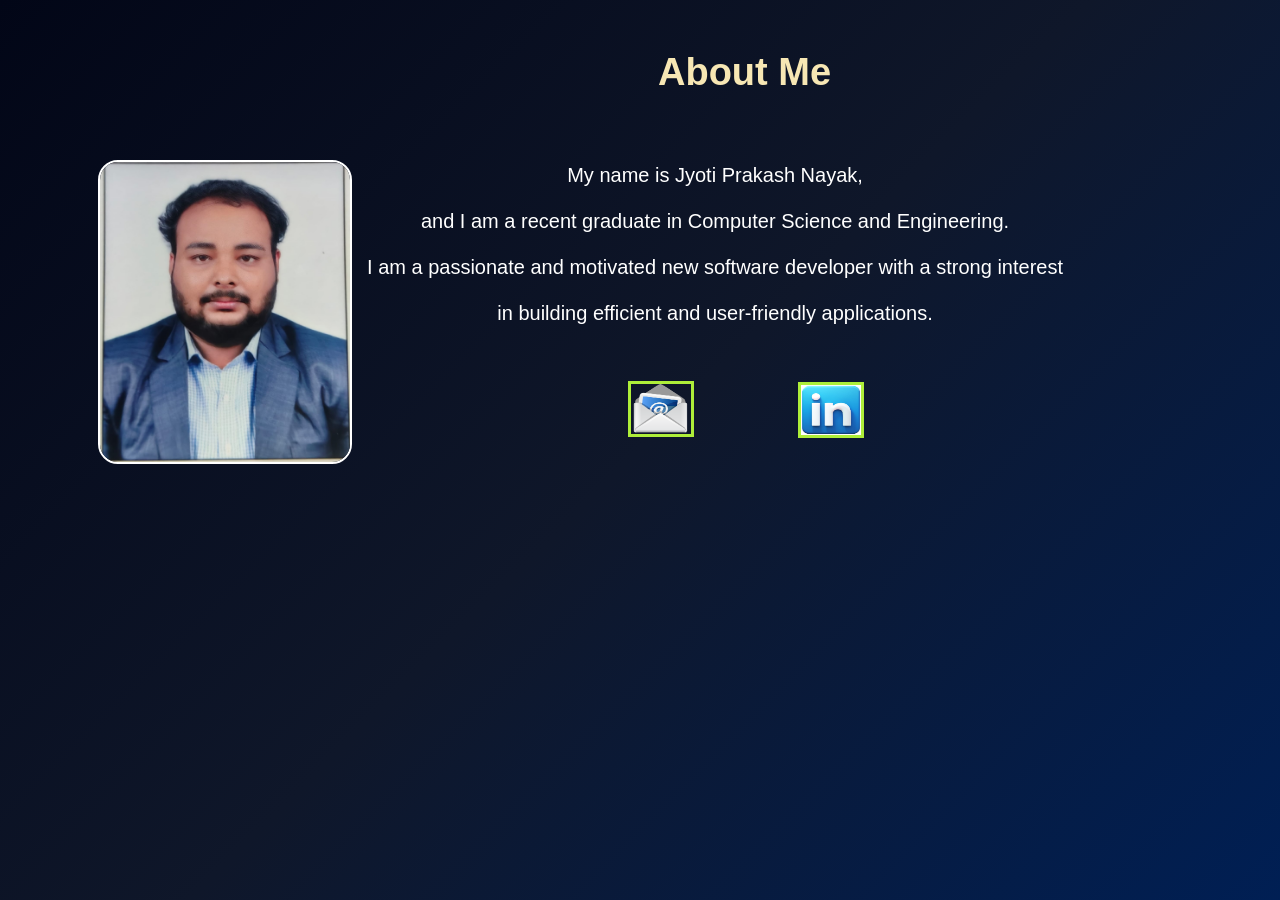
==== about.html @ 401957b0 "Add files via upload" ====
<html class="dd">
    <link rel="stylesheet" href="about.css">
    <title>About</title><br>
    <h1 class="tt">About Me</h1>
    <body>
        <img src="jp.jpeg" class="ff">
    <p class="qq">My name is Jyoti Prakash Nayak,<br><br>and I am a recent graduate in Computer Science and Engineering. <br><br> 
    I am a passionate and motivated new software developer with a strong interest <br><br>
     in building efficient and user-friendly applications.</p></hr><br><br>
     <a href="mailto:jyotiprakash83063@gmail.com"target="_blank">
        <img src="pk.png" alt="Email" class="hg">
     </a>
     <a href="https://www.linkedin.com/in/jyoti-prakash-nayak-9454b5229" target="_blank">
       <img src="kp.jpg" alt="linkedin" class="ww">
     </a>
</body>
    
    
    </html>
---- about.css ----
.dd{
      background:
linear-gradient(135deg,#020617,#0f172a,#001f54);
color:white;
font-family: Arial;
}
.tt{
    margin-left: 650px;
    color: #f7e7b4;
    font-size: 38px;
}
.ff{
    border-radius: 20px;
    border: 2px solid white;
    height: 300px;
    width: 250px;
    margin-left: 90px;
    margin-top: 40px;
}
.yt{
    margin-top: 50px;
}
.qq{
    text-align: center;
    margin-top: -300px;
    margin-left: 150px;
    color: white;
    font-size: 20px;
    display: block;
    

}
.hg{
    width: 60px;
    height: 50px;
    margin-left: 620px;
      border: 3px solid rgb(174, 238, 57);
}
.ww{
    border: 3px solid rgb(174, 238, 57);
    width: 60px;
    height: 50px;
    margin-left: 790px;
    margin-top: -55px;
}
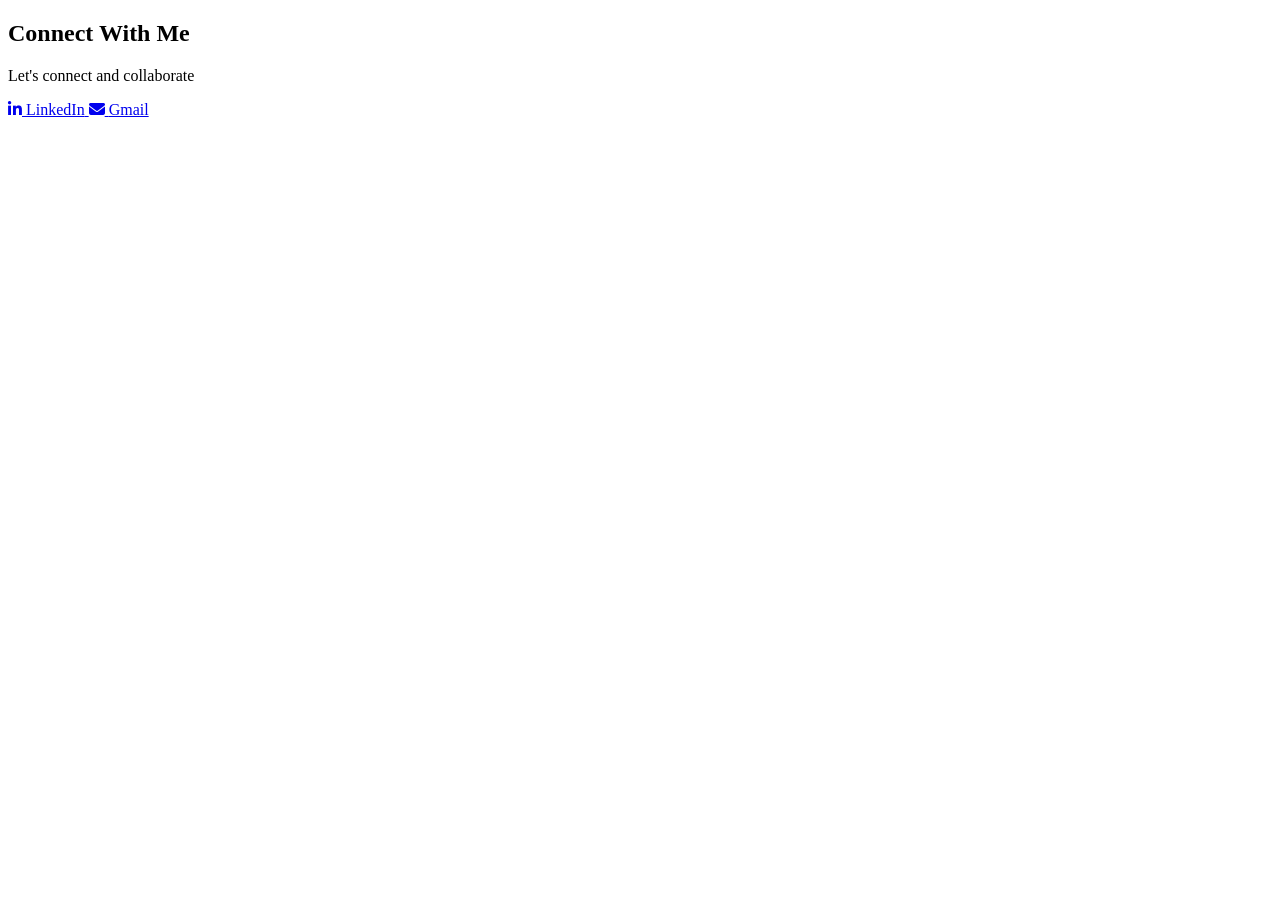
==== commit f21e7879: "Revamp about.html with new contact section Updated the about page to a new layout with contact optio" ====
--- a/about.html
+++ b/about.html
@@ -1,19 +1,63 @@
-<html class="dd">
-    <link rel="stylesheet" href="about.css">
-    <title>About</title><br>
-    <h1 class="tt">About Me</h1>
-    <body>
-        <img src="jp.jpeg" class="ff">
-    <p class="qq">My name is Jyoti Prakash Nayak,<br><br>and I am a recent graduate in Computer Science and Engineering. <br><br> 
-    I am a passionate and motivated new software developer with a strong interest <br><br>
-     in building efficient and user-friendly applications.</p></hr><br><br>
-     <a href="mailto:jyotiprakash83063@gmail.com"target="_blank">
-        <img src="pk.png" alt="Email" class="hg">
-     </a>
-     <a href="https://www.linkedin.com/in/jyoti-prakash-nayak-9454b5229" target="_blank">
-       <img src="kp.jpg" alt="linkedin" class="ww">
-     </a>
+<!DOCTYPE html>
+<html>
+
+<head>
+
+<title>Connect With Me</title>
+
+<link rel="stylesheet"
+href="style.css">
+
+<link rel="stylesheet"
+href="https://cdnjs.cloudflare.com/ajax/libs/font-awesome/6.5.2/css/all.min.css">
+
+</head>
+
+<body>
+
+<section class="contact">
+
+<h1>
+Connect
+<span>With</span>
+Me
+</h1>
+
+<div class="line">
+<span></span>
+</div>
+
+<p>
+Let's connect and collaborate
+</p>
+
+<div class="social">
+
+<a
+href="https://linkedin.com/in/YOUR_LINKEDIN"
+target="_blank"
+class="linkedin">
+
+<i class="fa-brands fa-linkedin-in"></i>
+
+<span>LinkedIn</span>
+
+</a>
+
+<a
+href="mailto:yourgmail@gmail.com"
+class="gmail">
+
+<i class="fa-solid fa-envelope"></i>
+
+<span>Gmail</span>
+
+</a>
+
+</div>
+
+</section>
+
 </body>
-    
-    
-    </html>+
+</html>
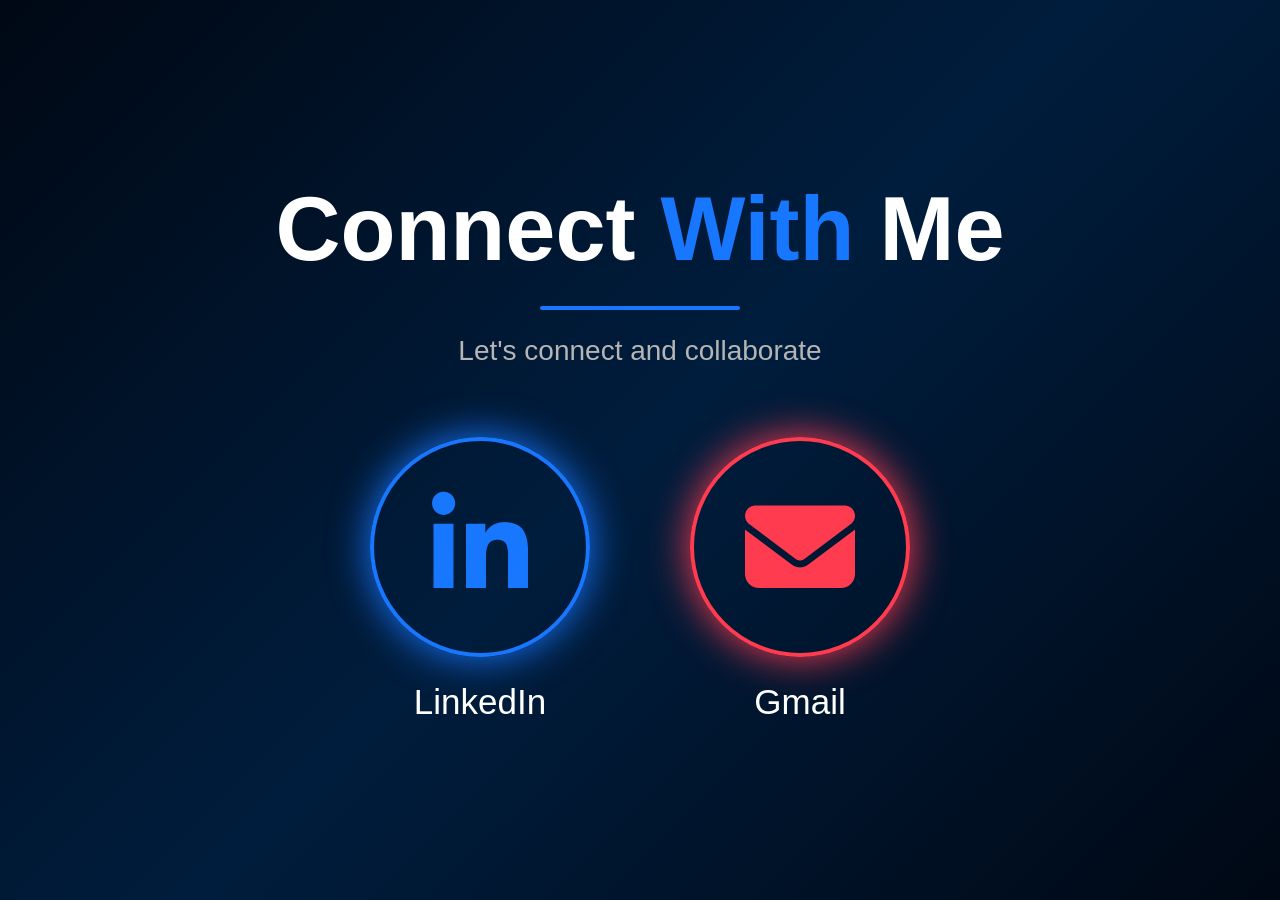
==== commit f1ff19d9: "Change stylesheet link in about.html Updated stylesheet link from 'style.css' to 'about.css'." ====
--- a/about.html
+++ b/about.html
@@ -6,7 +6,7 @@
 <title>Connect With Me</title>
 
 <link rel="stylesheet"
-href="style.css">
+href="about.css">
 
 <link rel="stylesheet"
 href="https://cdnjs.cloudflare.com/ajax/libs/font-awesome/6.5.2/css/all.min.css">
--- a/about.css
+++ b/about.css
@@ -0,0 +1,186 @@
+*{
+margin:0;
+padding:0;
+box-sizing:border-box;
+font-family:Arial;
+}
+
+body{
+
+background:
+linear-gradient(
+135deg,
+#000814,
+#001d3d,
+#000814
+);
+
+min-height:100vh;
+
+display:flex;
+
+justify-content:center;
+
+align-items:center;
+
+color:white;
+
+}
+
+.contact{
+
+text-align:center;
+
+}
+
+.contact h1{
+
+font-size:90px;
+
+}
+
+.contact h1 span{
+
+color:#1877ff;
+
+}
+
+.line{
+
+display:flex;
+
+justify-content:center;
+
+margin:25px 0;
+
+}
+
+.line span{
+
+width:200px;
+
+height:4px;
+
+background:#1877ff;
+
+border-radius:10px;
+
+}
+
+.contact p{
+
+font-size:28px;
+
+color:#b5b5b5;
+
+margin-bottom:70px;
+
+}
+
+.social{
+
+display:flex;
+
+gap:100px;
+
+justify-content:center;
+
+flex-wrap:wrap;
+
+}
+
+.social a{
+
+text-decoration:none;
+
+color:white;
+
+display:flex;
+
+flex-direction:column;
+
+align-items:center;
+
+}
+
+.social i{
+
+width:220px;
+
+height:220px;
+
+border-radius:50%;
+
+font-size:110px;
+
+display:flex;
+
+align-items:center;
+
+justify-content:center;
+
+transition:.4s;
+
+}
+
+.linkedin i{
+
+border:4px solid #1877ff;
+
+color:#1877ff;
+
+box-shadow:
+0 0 40px #1877ff;
+
+}
+
+.gmail i{
+
+border:4px solid #ff3b4f;
+
+color:#ff3b4f;
+
+box-shadow:
+0 0 40px #ff3b4f;
+
+}
+
+.social i:hover{
+
+transform:scale(1.08);
+
+}
+
+.social span{
+
+margin-top:25px;
+
+font-size:35px;
+
+}
+
+@media(max-width:768px){
+
+.contact h1{
+
+font-size:50px;
+
+}
+
+.social{
+
+gap:40px;
+
+}
+
+.social i{
+
+width:150px;
+
+height:150px;
+
+font-size:80px;
+
+}
+
+}
